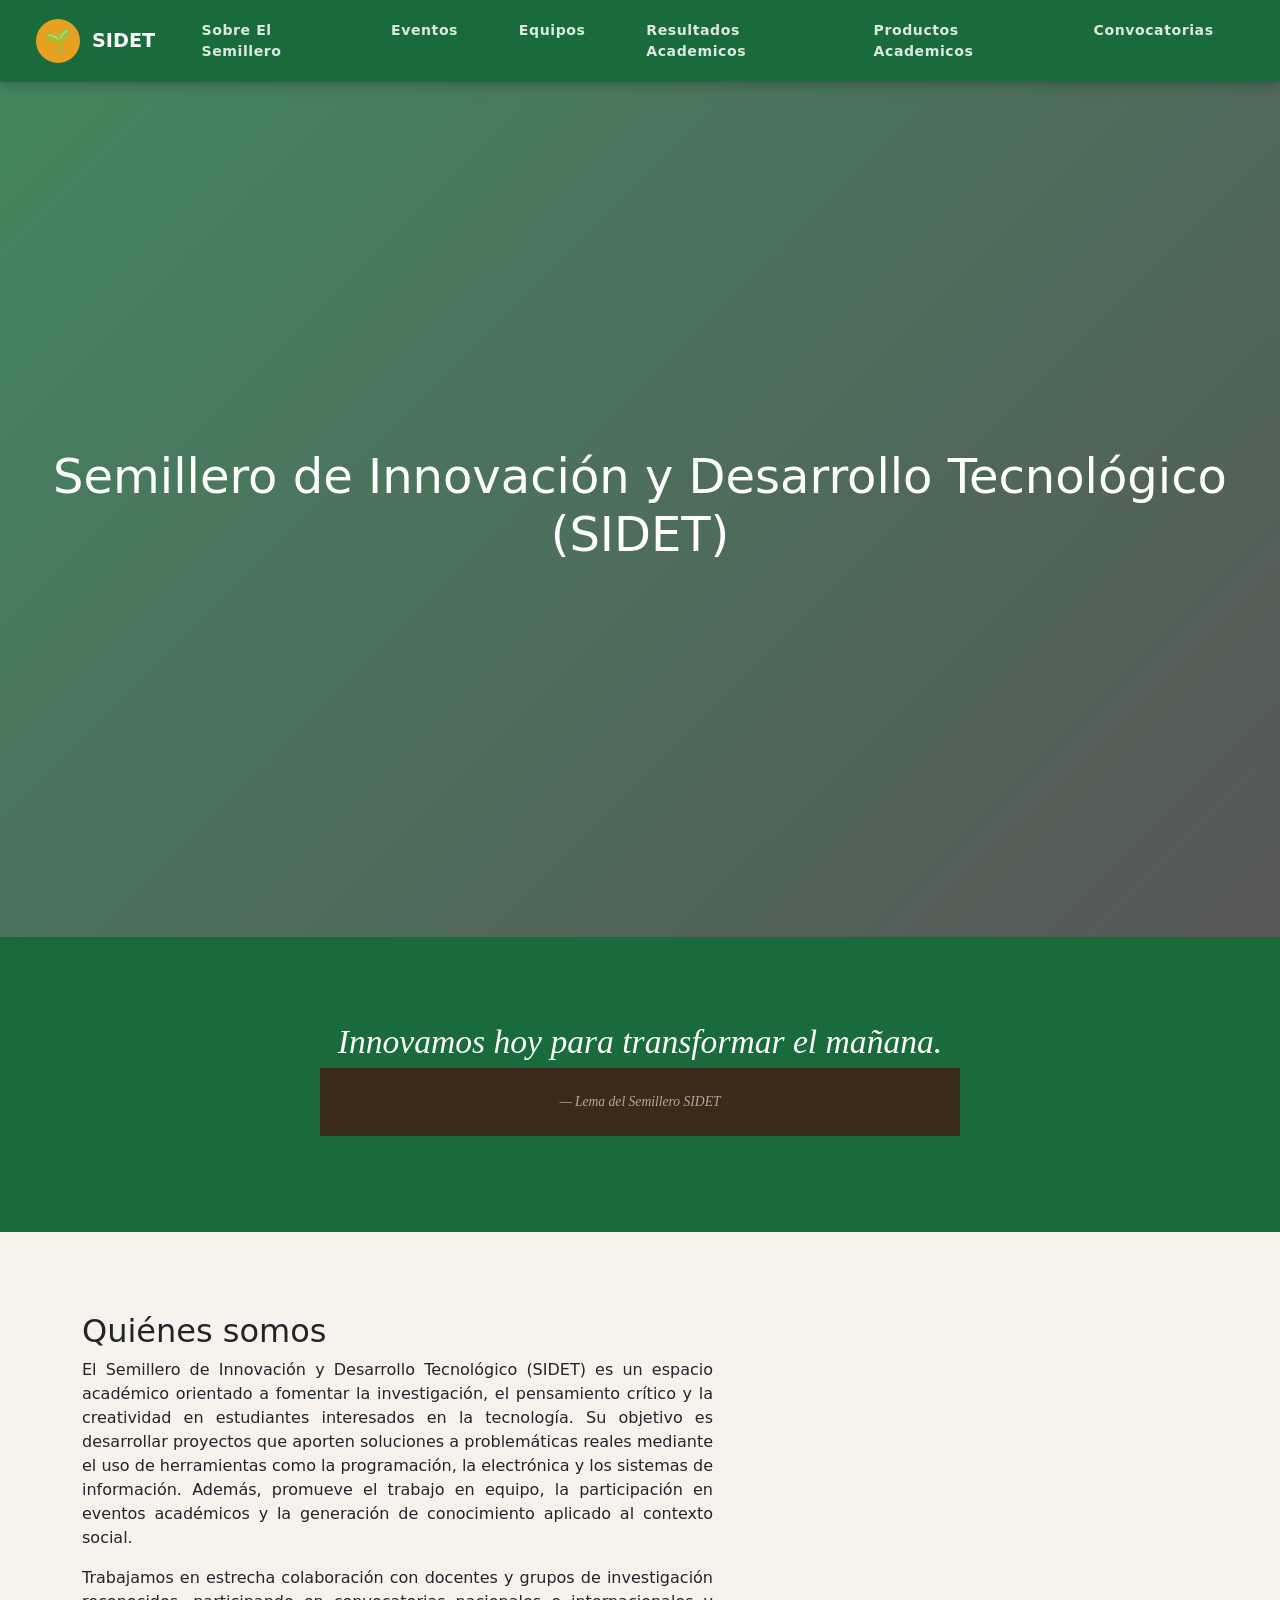
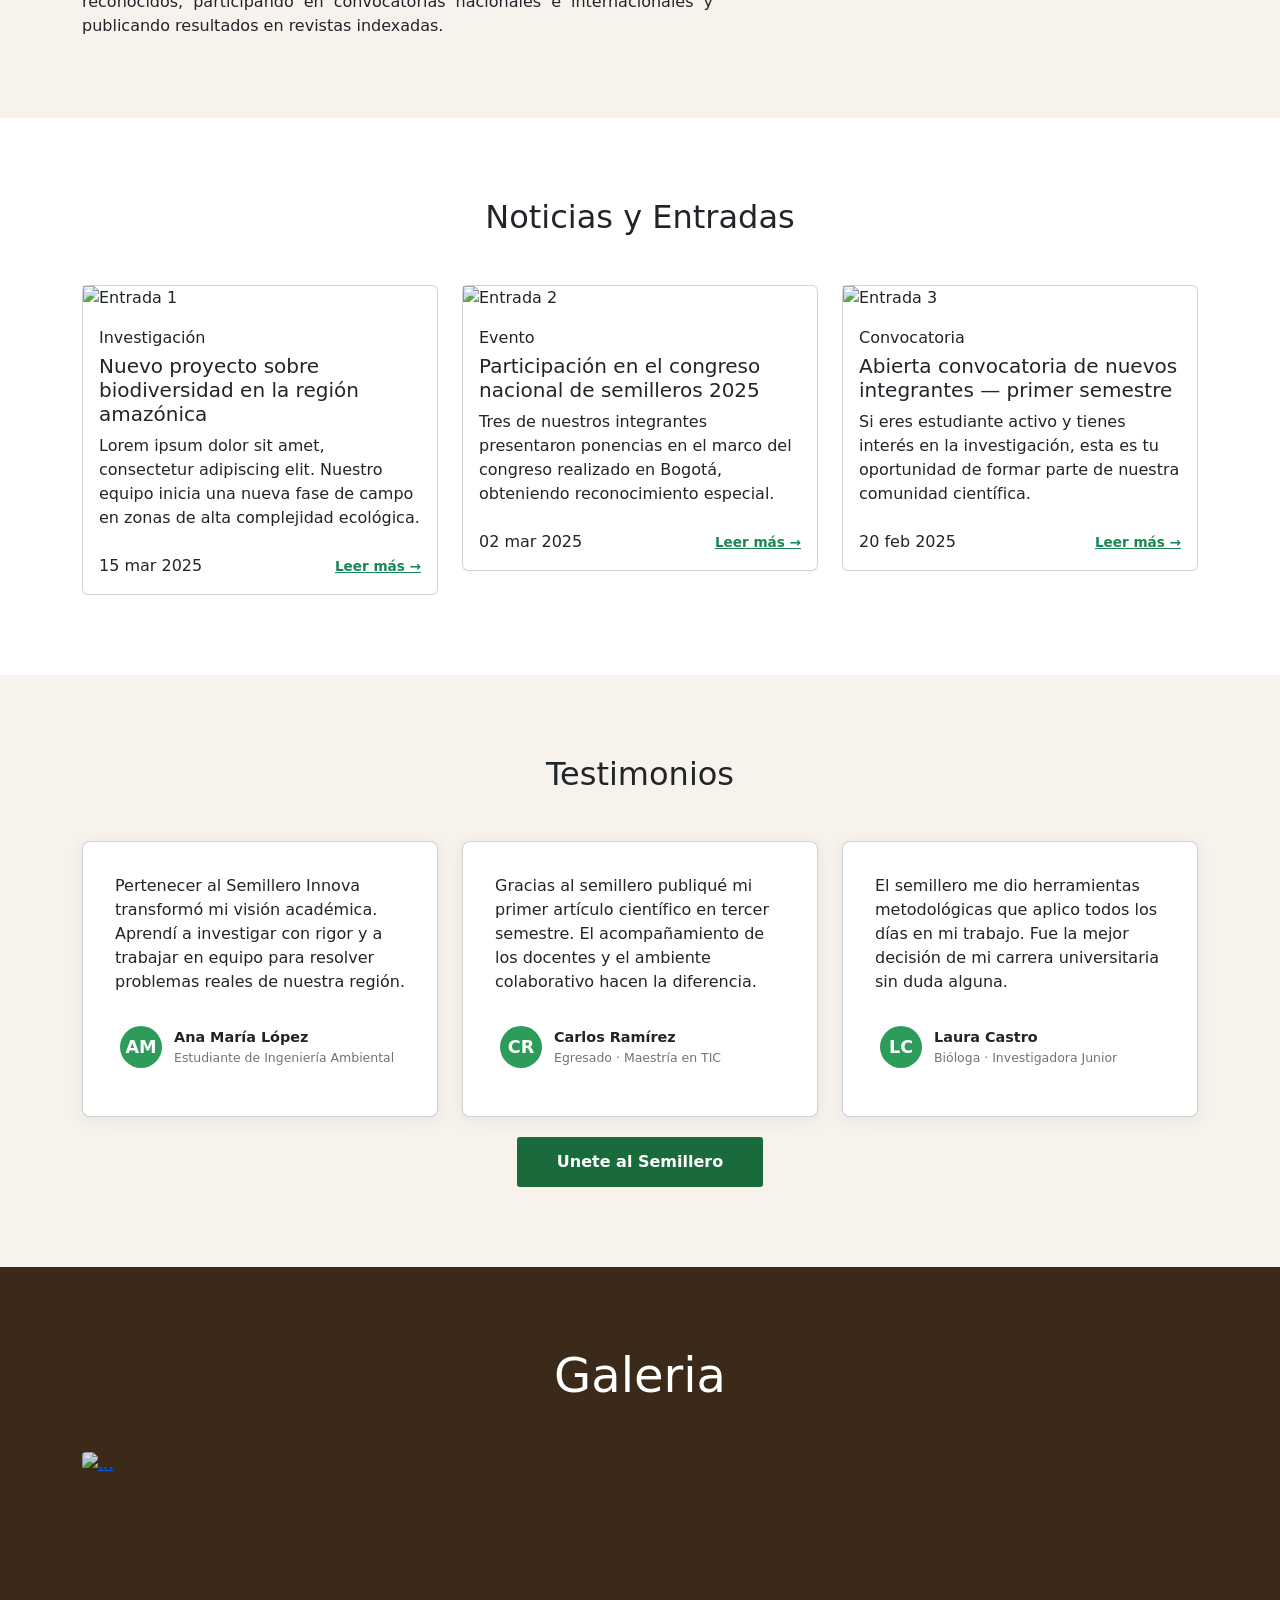
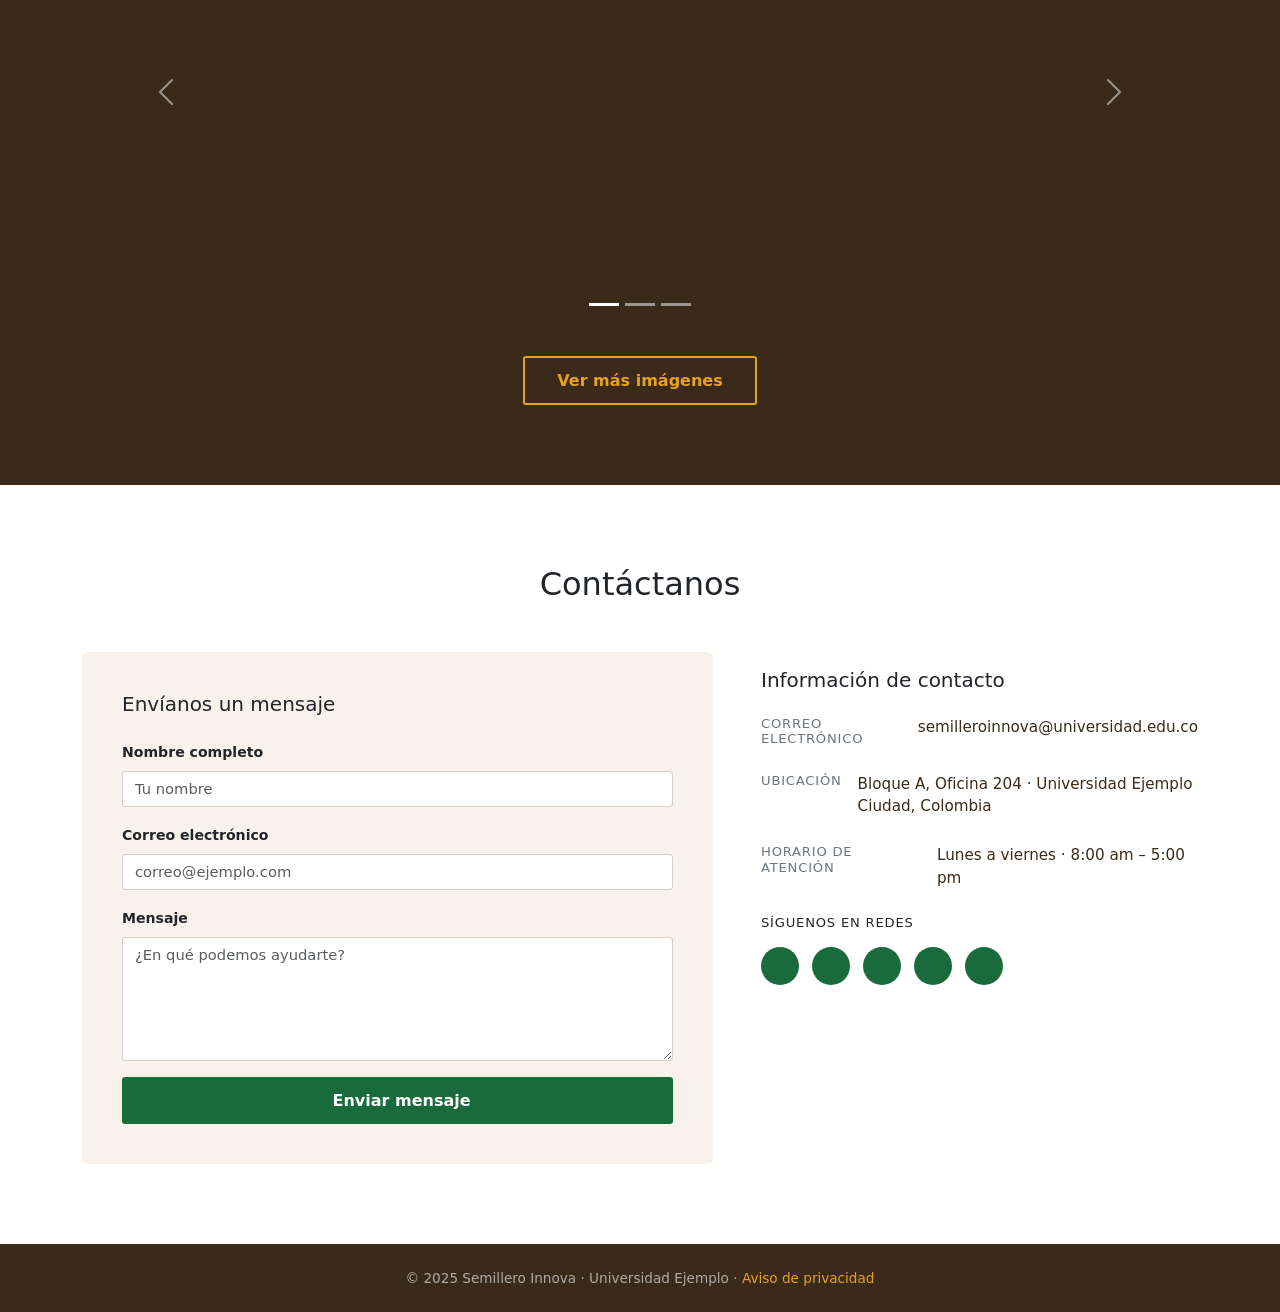
==== index.html @ 5d390bb3 "Se añade la base del proyecto" ====
<!DOCTYPE html>
<html lang="es">

<head>
    <meta charset="UTF-8">
    <meta name="viewport" content="width=device-width, initial-scale=1.0">
    <title>Semillero</title>
    <link rel="stylesheet" href="./css/bootstrap.css">
    <link rel="stylesheet" href="./css/styles.css">
    <link rel="stylesheet" href="./css/lightbox.css">
</head>

<body>
    <nav class="navbar navbar-expand-md sticky-top">
        <div class="container-fluid">

            <a class="navbar-brand" href="#">
                <div class="logo-circle">🌱</div>
                <span>SIDET</span>
            </a>

            <button class="navbar-toggler" type="button" data-bs-toggle="collapse" data-bs-target="#navbarTogglerDemo02"
                aria-controls="navbarTogglerDemo02" aria-expanded="false" aria-label="Toggle navigation">
                <span class="navbar-toggler-icon"></span>
            </button>

            <div class="collapse navbar-collapse" id="navbarTogglerDemo02">
                <ul class="navbar-nav me-auto mb-2 mb-lg-0">
                    <li class="nav-item">
                        <a class="nav-link active" aria-current="page" href="about-us.html">Sobre El Semillero</a>
                    </li>
                    <li class="nav-item">
                        <a class="nav-link" href="./about-us.html">Eventos</a>
                    </li>
                    <li class="nav-item">
                        <a class="nav-link" href="./about-us.html">Equipos</a>
                    </li>
                    <li class="nav-item">
                        <a class="nav-link" href="./about-us.html">Resultados Academicos</a>
                    </li>
                    <li class="nav-item">
                        <a class="nav-link" href="./about-us.html">Productos Academicos</a>
                    </li>
                    <li class="nav-item">
                        <a class="nav-link" href="./about-us.html">Convocatorias</a>
                    </li>

                </ul>
            </div>

        </div>
    </nav>

    <header id="header-home">
        <h1 id="nombre">Semillero de Innovación y Desarrollo Tecnológico (SIDET)</h1>
    </header>

    <section class="lema-section">
        <div class="container">
            <div class="row justify-content-center">
                <div class="col-lg-8 text-center">
                    <blockquote class="lema">
                        Innovamos hoy para transformar el mañana.
                        <footer>— Lema del Semillero SIDET</footer>
                    </blockquote>
                </div>
            </div>
        </div>
    </section>

    <section class="resumen-section">
        <div class="container">
            <div class="row align-items-center g-5">
                <div class="col-lg-7">
                    <h2 class="section-title">Quiénes somos</h2>
                    <div class="resumen-card">
                        <p>El Semillero de Innovación y Desarrollo Tecnológico (SIDET) es un espacio académico orientado
                            a fomentar la investigación, el pensamiento crítico y la creatividad en estudiantes
                            interesados en la tecnología. Su objetivo es desarrollar proyectos que aporten soluciones a
                            problemáticas reales mediante el uso de herramientas como la programación, la electrónica y
                            los sistemas de información. Además, promueve el trabajo en equipo, la participación en
                            eventos académicos y la generación de conocimiento aplicado al contexto social.</p>
                        <p class="mb-0">Trabajamos en estrecha colaboración con docentes y grupos de investigación
                            reconocidos, participando en convocatorias nacionales e internacionales y publicando
                            resultados en revistas indexadas.</p>
                    </div>
    </section>
    <section class="blog-section">
        <div class="container">
            <div class="text-center mb-5">
                <h2 class="section-title">Noticias y Entradas</h2>
            </div>
            <div class="row row-cols-1 row-cols-md-3 g-4">
                <div class="col">
                    <div class="blog-card card">
                        <img src="https://images.unsplash.com/photo-1532094349884-543559ba5c5d?w=600"
                            class="blog-card-img" alt="Entrada 1">
                        <div class="card-body d-flex flex-column">
                            <span class="blog-tag">Investigación</span>
                            <h5 class="card-title mt-1">Nuevo proyecto sobre biodiversidad en la región amazónica</h5>
                            <p class="card-text flex-grow-1">Lorem ipsum dolor sit amet, consectetur adipiscing elit.
                                Nuestro equipo inicia una nueva fase de campo en zonas de alta complejidad ecológica.
                            </p>
                            <div class="d-flex justify-content-between align-items-center mt-2">
                                <span class="blog-date">15 mar 2025</span>
                                <a href="#" class="text-success fw-semibold" style="font-size:.85rem">Leer más →</a>
                            </div>
                        </div>
                    </div>
                </div>
                <div class="col">
                    <div class="blog-card card">
                        <img src="https://images.unsplash.com/photo-1515187029135-18ee286d815b?w=600"
                            class="blog-card-img" alt="Entrada 2">
                        <div class="card-body d-flex flex-column">
                            <span class="blog-tag">Evento</span>
                            <h5 class="card-title mt-1">Participación en el congreso nacional de semilleros 2025</h5>
                            <p class="card-text flex-grow-1">Tres de nuestros integrantes presentaron ponencias en el
                                marco
                                del congreso realizado en Bogotá, obteniendo reconocimiento especial.</p>
                            <div class="d-flex justify-content-between align-items-center mt-2">
                                <span class="blog-date">02 mar 2025</span>
                                <a href="#" class="text-success fw-semibold" style="font-size:.85rem">Leer más →</a>
                            </div>
                        </div>
                    </div>
                </div>
                <div class="col">
                    <div class="blog-card card">
                        <img src="https://images.unsplash.com/photo-1503676260728-1c00da094a0b?w=600"
                            class="blog-card-img" alt="Entrada 3">
                        <div class="card-body d-flex flex-column">
                            <span class="blog-tag">Convocatoria</span>
                            <h5 class="card-title mt-1">Abierta convocatoria de nuevos integrantes — primer semestre
                            </h5>
                            <p class="card-text flex-grow-1">Si eres estudiante activo y tienes interés en la
                                investigación,
                                esta es tu oportunidad de formar parte de nuestra comunidad científica.</p>
                            <div class="d-flex justify-content-between align-items-center mt-2">
                                <span class="blog-date">20 feb 2025</span>
                                <a href="#" class="text-success fw-semibold" style="font-size:.85rem">Leer más →</a>
                            </div>
                        </div>
                    </div>
                </div>
            </div>
    </section>

    <section class="testimonios-section">
        <div class="container">
            <div class="text-center mb-5">
                <h2 class="section-title">Testimonios</h2>
            </div>

            <div class="row row-cols-1 row-cols-md-3 g-4">
                <div class="col">
                    <div class="testimonio-card card">
                        <p class="testimonio-texto">Pertenecer al Semillero Innova transformó mi visión académica.
                            Aprendí a investigar con rigor
                            y a trabajar en equipo para resolver problemas reales de nuestra región.</p>
                        <div class="testimonio-autor">
                            <div class="autor-avatar">AM</div>
                            <div>
                                <div class="autor-nombre">Ana María López</div>
                                <div class="autor-rol">Estudiante de Ingeniería Ambiental</div>
                            </div>
                        </div>
                    </div>
                </div>
                <div class="col">
                    <div class="testimonio-card card">
                        <p class="testimonio-texto">Gracias al semillero publiqué mi primer artículo científico en
                            tercer semestre. El
                            acompañamiento de los docentes y el ambiente colaborativo hacen la diferencia.</p>
                        <div class="testimonio-autor">
                            <div class="autor-avatar">CR</div>
                            <div>
                                <div class="autor-nombre">Carlos Ramírez</div>
                                <div class="autor-rol">Egresado · Maestría en TIC</div>
                            </div>
                        </div>
                    </div>
                </div>
                <div class="col">
                    <div class="testimonio-card card">
                        <p class="testimonio-texto">El semillero me dio herramientas metodológicas que aplico todos los
                            días en mi trabajo. Fue
                            la mejor decisión de mi carrera universitaria sin duda alguna.</p>
                        <div class="testimonio-autor">
                            <div class="autor-avatar">LC</div>
                            <div>
                                <div class="autor-nombre">Laura Castro</div>
                                <div class="autor-rol">Bióloga · Investigadora Junior</div>
                            </div>
                        </div>
                    </div>
                </div>
            </div>

            <div class="text-center">
                <a class="btn btn-unirse" href="#contactanos" role="button">Unete al Semillero</a>
            </div>

    </section>
    <section class="galeria-section">
        <div class="container">
            <div class="text-center mb-5">
                <h2 class="section-title">Galeria</h2>
            </div>

            <div id="carrusel" class="carousel slide" data-bs-ride="carousel">
                <div class="carousel-indicators">
                    <button type="button" data-bs-target="#carrusel" data-bs-slide-to="0" class="active"
                        aria-current="true" aria-label="Slide 1"></button>
                    <button type="button" data-bs-target="#carrusel" data-bs-slide-to="1" aria-label="Slide 2"></button>
                    <button type="button" data-bs-target="#carrusel" data-bs-slide-to="2" aria-label="Slide 3"></button>
                </div>
                <div class="carousel-inner">
                    <div class="carousel-item active">
                        <a href="https://images.unsplash.com/photo-1523240795612-9a054b0db644?w=1200"
                            data-lightbox="galery-carousel"><img
                                src="https://images.unsplash.com/photo-1523240795612-9a054b0db644?w=1200"
                                class="d-block w-100" alt="..."></a>
                    </div>
                    <div class="carousel-item">
                        <a href="https://images.unsplash.com/photo-1581091226033-d5c48150dbaa?w=1200"
                            data-lightbox="galery-carousel"><img
                                src="https://images.unsplash.com/photo-1581091226033-d5c48150dbaa?w=1200"
                                class="d-block w-100" alt="..."> </a>
                    </div>
                    <div class="carousel-item">
                        <a href="https://images.unsplash.com/photo-1544531586-fde5298cdd40?w=1200"
                            data-lightbox="galery-carousel"><img
                                src="https://images.unsplash.com/photo-1544531586-fde5298cdd40?w=1200"
                                class="d-block w-100" alt="..."></a>
                    </div>
                </div>
                <button class="carousel-control-prev" type="button" data-bs-target="#carrusel" data-bs-slide="prev">
                    <span class="carousel-control-prev-icon" aria-hidden="true"></span>
                    <span class="visually-hidden">Previous</span>
                </button>
                <button class="carousel-control-next" type="button" data-bs-target="#carrusel" data-bs-slide="next">
                    <span class="carousel-control-next-icon" aria-hidden="true"></span>
                    <span class="visually-hidden">Next</span>
                </button>
            </div>
        </div>

        <div class="text-center mt-4">
            <a href="#galeria" class="btn btn-galeria">Ver más imágenes</a>
        </div>

    </section>

    <section class="contacto-section" id="contactanos">
        <div class="container">
            <div class="text-center mb-5">
                <h2 class="section-title">Contáctanos</h2>
                <div class="section-divider"></div>
            </div>

            <div class="row g-5">

                <!-- Formulario -->
                <div class="col-lg-7">
                    <div class="contact-form-wrapper">
                        <h5 class="mb-4">Envíanos un mensaje</h5>

                        <div class="mb-3">
                            <label class="form-label">Nombre completo</label>
                            <input type="text" class="form-control" placeholder="Tu nombre">
                        </div>
                        <div class="mb-3">
                            <label class="form-label">Correo electrónico</label>
                            <input type="email" class="form-control" placeholder="correo@ejemplo.com">
                        </div>
                        <div class="mb-3">
                            <label class="form-label">Mensaje</label>
                            <textarea class="form-control" rows="5" placeholder="¿En qué podemos ayudarte?"></textarea>
                        </div>
                        <button type="button" class="btn btn-enviar">
                            <i class="bi bi-send me-2"></i>Enviar mensaje
                        </button>
                    </div>
                </div>

                <!-- Informacion de Contacto -->
                <div class="col-lg-5">
                    <div class="info-contacto">

                        <h5 class="mb-4" style="color:var(--verde)">Información de contacto</h5>

                        <div class="info-item">
                            <h6>Correo electrónico</h6>
                            <p>semilleroinnova@universidad.edu.co</p>
                        </div>

                        <div class="info-item">
                            <h6>Ubicación</h6>
                            <p>Bloque A, Oficina 204 · Universidad Ejemplo<br>Ciudad, Colombia</p>
                        </div>

                        <div class="info-item">
                            <h6>Horario de atención</h6>
                            <p>Lunes a viernes · 8:00 am – 5:00 pm</p>
                        </div>

                        <!-- <hr class="my-3"> -->

                        <h6 class="mb-3"
                            style="font-size:.82rem; text-transform:uppercase; letter-spacing:.06em; color:var(--gris)">
                            Síguenos en redes</h6>
                        <div class="social-links">
                            <a href="#" title="Facebook"><i class="bi bi-facebook"></i></a>
                            <a href="#" title="Instagram"><i class="bi bi-instagram"></i></a>
                            <a href="#" title="Twitter/X"><i class="bi bi-twitter-x"></i></a>
                            <a href="#" title="YouTube"><i class="bi bi-youtube"></i></a>
                            <a href="#" title="LinkedIn"><i class="bi bi-linkedin"></i></a>
                        </div>

                    </div>
                </div>
    </section>

    <footer class="text-center">
        <div class="container">
            <p class="mb-0">© 2025 Semillero Innova · Universidad Ejemplo ·
                <a href="">Aviso de privacidad</a>
            </p>
        </div>
    </footer>

    <script src="./js/bootstrap.bundle.js"></script>
    <script src="./js/lightbox-plus-jquery.js"></script>
</body>

</html>
---- css/styles.css ----
* {
    padding: 0;
    margin: 0;
    box-sizing: border-box;
}

/* Navbar */
.navbar {
    background-color: #1a6b3c;
    padding: 0.75rem 1.5rem;
    box-shadow: 0 2px 12px rgba(0, 0, 0, 0.25);
}

.navbar-brand {
    display: flex;
    align-items: center;
    gap: 0.75rem;
    color: #fff !important;
    font-size: 1.2rem;
    font-weight: 700;
}

.logo-circle {
    width: 44px;
    height: 44px;
    border-radius: 50%;
    background: #e8a020;
    display: flex;
    align-items: center;
    justify-content: center;
    font-size: 1.4rem;
    flex-shrink: 0;
}

.navbar-nav .nav-link {
    color: rgba(255, 255, 255, 0.85) !important;
    font-size: 0.88rem;
    font-weight: 600;
    letter-spacing: 0.04em;
    padding: 0.5rem 1.9rem !important;
}

/* Header */
#header-home {
    background: linear-gradient(135deg, rgba(26, 107, 60, 0.82) 0%, rgba(30, 30, 30, 0.75) 100%),
        url(https://cdn-3.expansion.mx/dims4/default/8ab237e/2147483647/strip/true/crop/1920x1080+0+0/resize/1200x675!/format/webp/quality/80/?url=https%3A%2F%2Fcdn-3.expansion.mx%2Ff8%2Fae%2F9766e75846328ebf2e52f6005796%2Fconalep-semillero-startups-tech.jpeg);
    background-size: cover;
    background-position: center;
    height: 95vh;
    display: flex;
    justify-content: center;
    align-items: center;
    text-align: center;
}

#nombre {
    color: white;
    font-size: 3rem;
    padding: 10px 20px;
}

/* Secciones */
section {
    padding: 5rem 0;
}

/* Lema */
.lema-section {
    background-color: #1a6b3c;
    color: #fff;
    padding: 5rem 0;
}

blockquote.lema {
    font-family: 'Playfair Display', serif;
    font-size: clamp(1.4rem, 3vw, 2.1rem);
    font-style: italic;
    line-height: 1.5;
    border: none;
    position: relative;
    padding: 0 3rem;
}

/* Resume */
.resumen-section {
    background: #f7f3ec;
    text-align: justify;
}

/* Testimonios */
.testimonios-section {
    background-color: #f7f3ec;
}

.testimonio-card {
    border-radius: 8px;
    padding: 2rem;
    box-shadow: 0 3px 16px rgba(0, 0, 0, 0.07);
    position: relative;
    height: 100%;
}


.testimonio-autor {
    display: flex;
    align-items: center;
    gap: 0.75rem;
    margin: 1rem 5px;
}

.autor-avatar {
    width: 42px;
    height: 42px;
    border-radius: 50%;
    background-color: #2d9b5a;
    display: flex;
    align-items: center;
    justify-content: center;
    color: #fff;
    font-size: 1.1rem;
    font-weight: 700;
    flex-shrink: 0;
}

.autor-nombre {
    font-weight: 600;
    font-size: 0.9rem;
}

.autor-rol {
    font-size: 0.78rem;
    color: #6c757d;
}

.btn-unirse {
    background-color: #1a6b3c;
    color: #fff;
    border: none;
    padding: 0.8rem 2.5rem;
    margin-top: 20px;
    font-size: 1rem;
    font-weight: 600;
    border-radius: 3px;
    transition: background-color 0.2s;

    &:hover {
        background-color: #2d9b5a;
        color: #fff;
    }
}

/* Galeria */

.galeria-section {
    background-color: #3b2a1a;

    .section-title {
        color: #fff;
        font-size: xxx-large;
    }
}

.carousel-item img {
    height: 480px;
    object-fit: cover;
    border-radius: 4px;
    filter: brightness(0.88);
}

.btn-galeria {
    border: 2px solid #e8a020;
    color: #e8a020;
    font-weight: 600;
    padding: 0.65rem 2rem;
    border-radius: 3px;
    transition: background-color 0.2s, color 0.2s;

    &:hover {
        background-color: #e8a020;
        color: #3b2a1a;
    }
}

/* Contacto */
.contact-form-wrapper {
    background-color: #f7f3ec;
    border-radius: 6px;
    padding: 2.5rem;

    .form-label {
        font-weight: 600;
        font-size: 0.88rem;
    }

    .form-control {
        border-radius: 3px;
        border: 1.5px solid #d4cec5;
        font-size: 0.92rem;
    }
}

.btn-enviar {
    background-color: #1a6b3c;
    color: #fff;
    border: none;
    padding: 0.7rem 2rem;
    font-weight: 600;
    border-radius: 3px;
    width: 100%;
    transition: background-color 0.2s;

    &:hover {
        background-color: #2d9b5a;
        color: #fff;
    }
}

.info-contacto {
    padding: 1rem 0;
}

.info-item {
    display: flex;
    gap: 1rem;
    margin-bottom: 1.6rem;
    align-items: flex-start;
}

.info-item h6 {
    font-size: 0.82rem;
    color: #6c757d;
    margin: 0;
    text-transform: uppercase;
    letter-spacing: 0.06em;
}

.info-item p {
    margin: 0;
    font-size: 0.95rem;
    color: #3b2a1a;
}

.social-links a {
    display: inline-flex;
    align-items: center;
    justify-content: center;
    width: 38px;
    height: 38px;
    border-radius: 50%;
    background-color: #1a6b3c;
    color: #fff;
    font-size: 1.1rem;
    margin-right: 0.5rem;
    transition: background-color 0.2s;

    &:hover {
        background-color: #e8a020;
        color: #3b2a1a;
    }
}

/* Footer */
footer {
    background: #3b2a1a;
    color: rgba(255, 255, 255, 0.6);
    font-size: 0.85rem;
    padding: 1.5rem 0;

    a {
        color: #e8a020;
        text-decoration: none;
    }
}
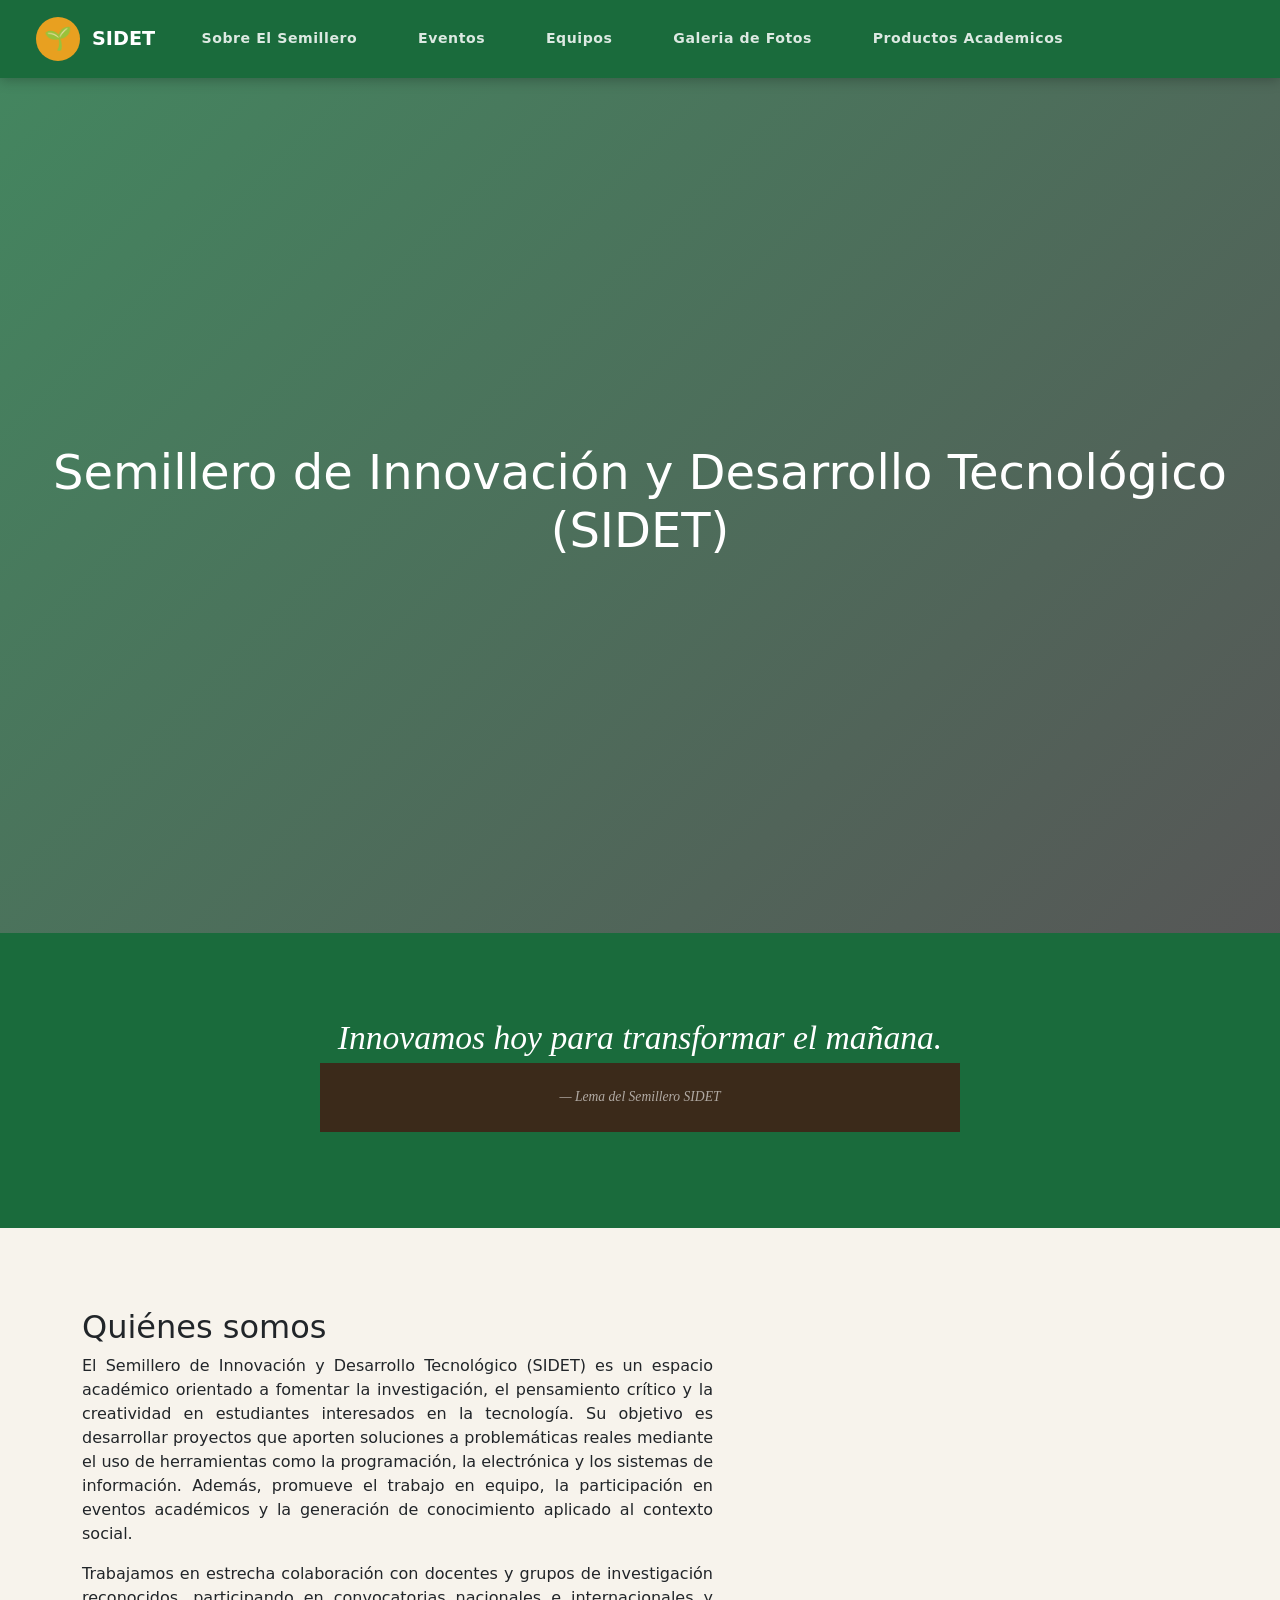
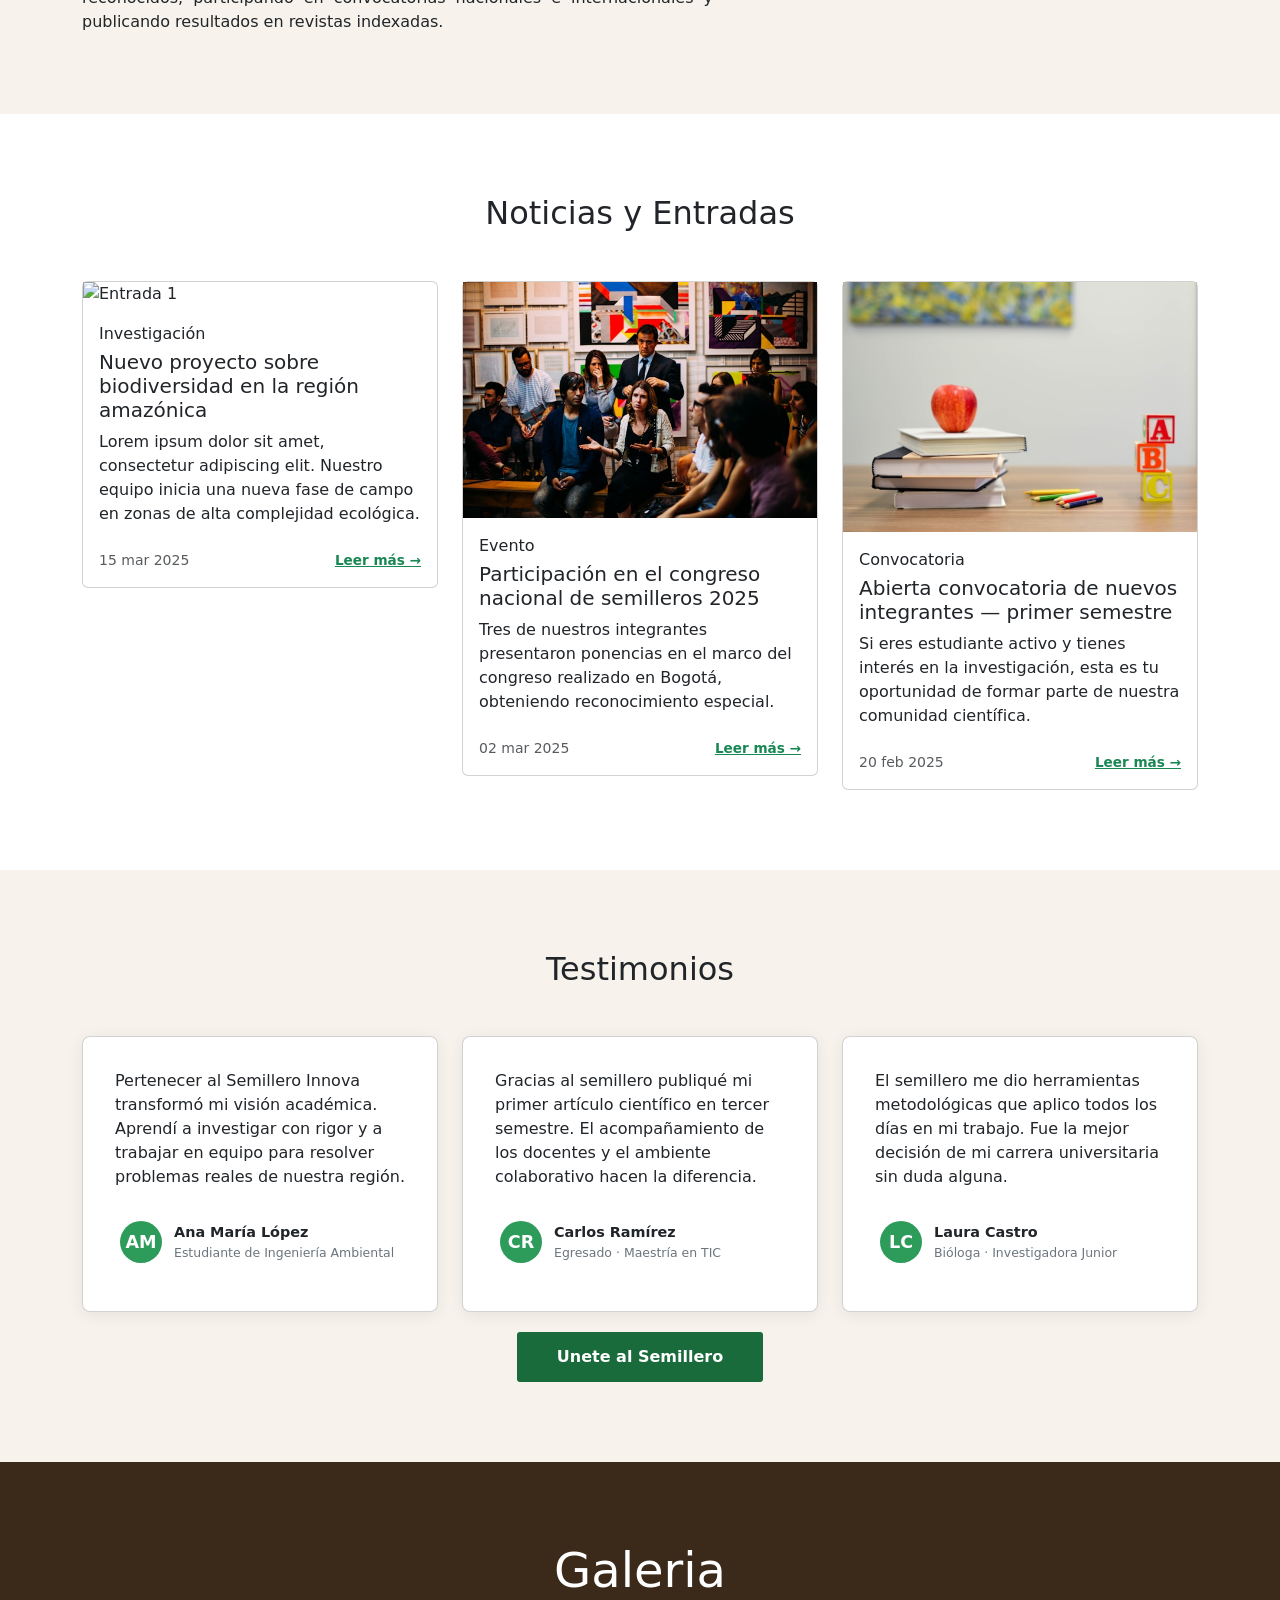
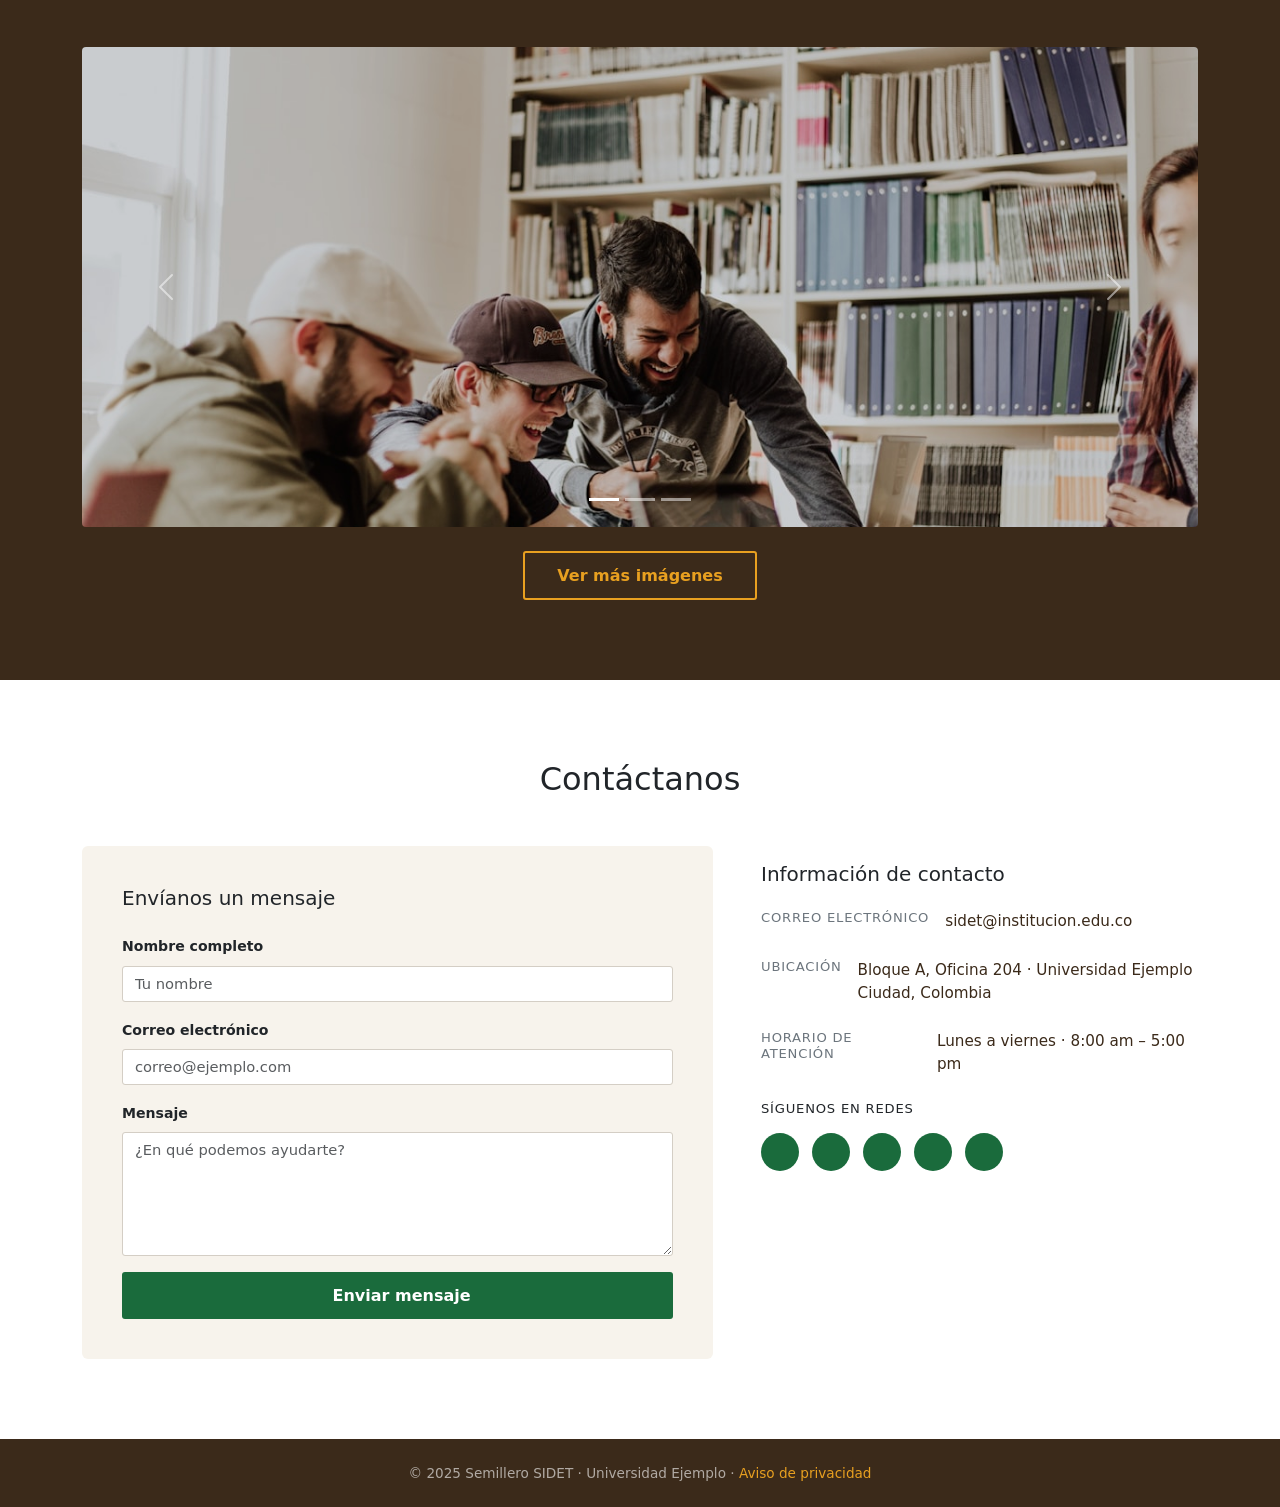
==== commit be823335: "add sections sobreSemillero, Eventos, Equipos, GaleriaFotos, productosAcademicos" ====
--- a/index.html
+++ b/index.html
@@ -14,7 +14,7 @@
     <nav class="navbar navbar-expand-md sticky-top">
         <div class="container-fluid">
 
-            <a class="navbar-brand" href="#">
+            <a class="navbar-brand" href="index.html">
                 <div class="logo-circle">🌱</div>
                 <span>SIDET</span>
             </a>
@@ -24,27 +24,23 @@
                 <span class="navbar-toggler-icon"></span>
             </button>
 
-            <div class="collapse navbar-collapse" id="navbarTogglerDemo02">
+            <div class="collapse navbar-collapse" id="navMenu">
                 <ul class="navbar-nav me-auto mb-2 mb-lg-0">
                     <li class="nav-item">
-                        <a class="nav-link active" aria-current="page" href="about-us.html">Sobre El Semillero</a>
-                    </li>
-                    <li class="nav-item">
-                        <a class="nav-link" href="./about-us.html">Eventos</a>
-                    </li>
-                    <li class="nav-item">
-                        <a class="nav-link" href="./about-us.html">Equipos</a>
-                    </li>
-                    <li class="nav-item">
-                        <a class="nav-link" href="./about-us.html">Resultados Academicos</a>
-                    </li>
-                    <li class="nav-item">
-                        <a class="nav-link" href="./about-us.html">Productos Academicos</a>
-                    </li>
-                    <li class="nav-item">
-                        <a class="nav-link" href="./about-us.html">Convocatorias</a>
-                    </li>
-
+                        <a class="nav-link active" aria-current="page" href="sobreSemillero.html">Sobre El Semillero</a>
+                    </li>
+                    <li class="nav-item">
+                        <a class="nav-link" href="eventos.html">Eventos</a>
+                    </li>
+                    <li class="nav-item">
+                        <a class="nav-link" href="equipos.html">Equipos</a>
+                    </li>
+                    <li class="nav-item">
+                        <a class="nav-link" href="galeria.html">Galeria de Fotos</a>
+                    </li>
+                    <li class="nav-item">
+                        <a class="nav-link" href="productosAcademicos.html">Productos Academicos</a>
+                    </li>
                 </ul>
             </div>
 
@@ -93,8 +89,7 @@
             <div class="row row-cols-1 row-cols-md-3 g-4">
                 <div class="col">
                     <div class="blog-card card">
-                        <img src="https://images.unsplash.com/photo-1532094349884-543559ba5c5d?w=600"
-                            class="blog-card-img" alt="Entrada 1">
+                        <img src="./img/blogHome/proyectoBiodiversidad.jpg" class="blog-card-img" alt="Entrada 1">
                         <div class="card-body d-flex flex-column">
                             <span class="blog-tag">Investigación</span>
                             <h5 class="card-title mt-1">Nuevo proyecto sobre biodiversidad en la región amazónica</h5>
@@ -102,7 +97,7 @@
                                 Nuestro equipo inicia una nueva fase de campo en zonas de alta complejidad ecológica.
                             </p>
                             <div class="d-flex justify-content-between align-items-center mt-2">
-                                <span class="blog-date">15 mar 2025</span>
+                                <span class="blog-date text-body-secondary small">15 mar 2025</span>
                                 <a href="#" class="text-success fw-semibold" style="font-size:.85rem">Leer más →</a>
                             </div>
                         </div>
@@ -110,8 +105,7 @@
                 </div>
                 <div class="col">
                     <div class="blog-card card">
-                        <img src="https://images.unsplash.com/photo-1515187029135-18ee286d815b?w=600"
-                            class="blog-card-img" alt="Entrada 2">
+                        <img src="./img/blogHome/congresoNacional.jpg" class="blog-card-img" alt="Entrada 2">
                         <div class="card-body d-flex flex-column">
                             <span class="blog-tag">Evento</span>
                             <h5 class="card-title mt-1">Participación en el congreso nacional de semilleros 2025</h5>
@@ -119,7 +113,7 @@
                                 marco
                                 del congreso realizado en Bogotá, obteniendo reconocimiento especial.</p>
                             <div class="d-flex justify-content-between align-items-center mt-2">
-                                <span class="blog-date">02 mar 2025</span>
+                                <span class="blog-date text-body-secondary small">02 mar 2025</span>
                                 <a href="#" class="text-success fw-semibold" style="font-size:.85rem">Leer más →</a>
                             </div>
                         </div>
@@ -127,8 +121,8 @@
                 </div>
                 <div class="col">
                     <div class="blog-card card">
-                        <img src="https://images.unsplash.com/photo-1503676260728-1c00da094a0b?w=600"
-                            class="blog-card-img" alt="Entrada 3">
+                        <img src="./img/blogHome/convocatoriaNuevosIntegrantes.jpg" class="blog-card-img"
+                            alt="Entrada 3">
                         <div class="card-body d-flex flex-column">
                             <span class="blog-tag">Convocatoria</span>
                             <h5 class="card-title mt-1">Abierta convocatoria de nuevos integrantes — primer semestre
@@ -137,7 +131,7 @@
                                 investigación,
                                 esta es tu oportunidad de formar parte de nuestra comunidad científica.</p>
                             <div class="d-flex justify-content-between align-items-center mt-2">
-                                <span class="blog-date">20 feb 2025</span>
+                                <span class="blog-date text-body-secondary small">20 feb 2025</span>
                                 <a href="#" class="text-success fw-semibold" style="font-size:.85rem">Leer más →</a>
                             </div>
                         </div>
@@ -217,22 +211,19 @@
                 </div>
                 <div class="carousel-inner">
                     <div class="carousel-item active">
-                        <a href="https://images.unsplash.com/photo-1523240795612-9a054b0db644?w=1200"
-                            data-lightbox="galery-carousel"><img
-                                src="https://images.unsplash.com/photo-1523240795612-9a054b0db644?w=1200"
-                                class="d-block w-100" alt="..."></a>
+                        <a href="./img/galeriaHome/congresoNacional.jpg" data-lightbox="galery-carousel"
+                            data-title="Congreso Nacional de Semilleros · Bogotá 2024"><img
+                                src="./img/galeriaHome/congresoNacional.jpg" class="d-block w-100" alt="..."></a>
                     </div>
                     <div class="carousel-item">
-                        <a href="https://images.unsplash.com/photo-1581091226033-d5c48150dbaa?w=1200"
-                            data-lightbox="galery-carousel"><img
-                                src="https://images.unsplash.com/photo-1581091226033-d5c48150dbaa?w=1200"
-                                class="d-block w-100" alt="..."> </a>
+                        <a href="./img/galeriaHome/trabajoCampo.jpg" data-lightbox="galery-carousel"
+                            data-title="Trabajo de campo · Amazonia colombiana"><img
+                                src="./img/galeriaHome/trabajoCampo.jpg" class="d-block w-100" alt="..."> </a>
                     </div>
                     <div class="carousel-item">
-                        <a href="https://images.unsplash.com/photo-1544531586-fde5298cdd40?w=1200"
-                            data-lightbox="galery-carousel"><img
-                                src="https://images.unsplash.com/photo-1544531586-fde5298cdd40?w=1200"
-                                class="d-block w-100" alt="..."></a>
+                        <a href="./img/galeriaHome/tallerInterno.jpg" data-lightbox="galery-carousel"
+                            data-title="Taller interno de metodología de investigación"><img
+                                src="./img/galeriaHome/tallerInterno.jpg" class="d-block w-100" alt="..."></a>
                     </div>
                 </div>
                 <button class="carousel-control-prev" type="button" data-bs-target="#carrusel" data-bs-slide="prev">
@@ -292,7 +283,7 @@
 
                         <div class="info-item">
                             <h6>Correo electrónico</h6>
-                            <p>semilleroinnova@universidad.edu.co</p>
+                            <p>sidet@institucion.edu.co</p>
                         </div>
 
                         <div class="info-item">
@@ -324,7 +315,7 @@
 
     <footer class="text-center">
         <div class="container">
-            <p class="mb-0">© 2025 Semillero Innova · Universidad Ejemplo ·
+            <p class="mb-0">© 2025 Semillero SIDET · Universidad Ejemplo ·
                 <a href="">Aviso de privacidad</a>
             </p>
         </div>
--- a/css/styles.css
+++ b/css/styles.css
@@ -15,7 +15,7 @@
     display: flex;
     align-items: center;
     gap: 0.75rem;
-    color: #fff !important;
+    color: #fff;
     font-size: 1.2rem;
     font-weight: 700;
 }
@@ -40,10 +40,11 @@
     padding: 0.5rem 1.9rem !important;
 }
 
+
 /* Header */
 #header-home {
     background: linear-gradient(135deg, rgba(26, 107, 60, 0.82) 0%, rgba(30, 30, 30, 0.75) 100%),
-        url(https://cdn-3.expansion.mx/dims4/default/8ab237e/2147483647/strip/true/crop/1920x1080+0+0/resize/1200x675!/format/webp/quality/80/?url=https%3A%2F%2Fcdn-3.expansion.mx%2Ff8%2Fae%2F9766e75846328ebf2e52f6005796%2Fconalep-semillero-startups-tech.jpeg);
+        url(https://cdn-3.expansion.mx/dims4/default/8ab237e/2147483647/strip/true/crop/1920x1080+0+0/resize/1200x675!/format/webp/quality/80/?url=https://cdn-3.expansion.mx/f8/ae/9766e75846328ebf2e52f6005796/conalep-semillero-startups-tech.jpeg);
     background-size: cover;
     background-position: center;
     height: 95vh;
@@ -270,4 +271,312 @@
         color: #e8a020;
         text-decoration: none;
     }
+}
+
+.card {
+    transition: all 0.3s ease-in-out;
+}
+
+.card:hover {
+    transform: translateY(-10px);
+    box-shadow: 0 10px 20px #1a6b3c !important;
+    border: 1px solid #2d9b5a !important;
+}
+
+/* Seccion Sobre el semillero */
+#header-sobreSemillero {
+    padding: 2rem;
+    text-align: center;
+
+    h2 {
+        font-weight: 800;
+        font-size: 2.5rem;
+        margin-bottom: 1rem;
+        letter-spacing: -0.5px;
+    }
+
+    p {
+        font-size: 1.2rem;
+        color: #1F2937;
+        max-width: 600px;
+        margin: 0 auto;
+        line-height: 1.5;
+    }
+}
+
+
+#main-sobreSemillero {
+    max-width: 1200px;
+    margin: 0 auto;
+    padding: 0 1.5rem 4rem 1.5rem;
+
+    img {
+        display: block;
+        margin: 0 auto 3rem auto;
+        border-radius: 16px;
+        box-shadow: 0 8px 20px rgba(0, 0, 0, 0.1);
+        border: 4px solid #fff;
+    }
+}
+
+
+
+.article-sobreSemillero {
+    background-color: #ffffff;
+    padding: 2.5rem;
+    border-radius: 12px;
+    box-shadow: 0 4px 15px rgba(0, 0, 0, 0.03);
+    margin-bottom: 2rem;
+    border: 1px solid #f0f0f0;
+    transition: box-shadow 0.3s ease;
+
+    &:hover {
+        box-shadow: 0 8px 25px rgba(0, 0, 0, 0.06);
+    }
+
+    h2 {
+        font-size: 1.6rem;
+        font-weight: 700;
+        margin-bottom: 1.2rem;
+        position: relative;
+        padding-bottom: 0.5rem;
+    }
+
+    p {
+        line-height: 1.7;
+        color: #4B5563;
+        font-size: 1.05rem;
+        margin-bottom: 0;
+    }
+
+    hr {
+        border-color: #d1d5db;
+        margin: 2rem 0;
+        opacity: 0.6;
+    }
+
+    ul {
+        list-style: none;
+        padding-left: 0;
+        margin-top: 1.5rem;
+        margin-bottom: 0;
+
+        li {
+            position: relative;
+            padding-left: 2.2rem;
+            margin-bottom: 1rem;
+            line-height: 1.6;
+            color: #4B5563;
+            font-size: 1.05rem;
+        }
+
+        li:last-child {
+            margin-bottom: 0;
+        }
+
+        li strong {
+            color: #1F2937;
+            font-weight: 600;
+        }
+    }
+}
+
+/* Seccion de Eventos */
+
+#eventos {
+    max-width: 1200px;
+    margin: 0 auto;
+    padding: 3rem 1.5rem 5rem 1.5rem;
+}
+
+#eventos h2 {
+    font-size: 2.2rem;
+    font-weight: 800;
+    margin-bottom: 3rem;
+    text-align: center;
+    position: relative;
+    padding-bottom: 1rem;
+}
+
+#eventos .col {
+    display: flex;
+}
+
+#eventos .card img {
+    height: 100%;
+    width: 100%;
+    object-fit: cover;
+    min-height: 200px;
+    border-right: 2px solid #E8F5E9;
+}
+
+#eventos .card-body {
+    padding: 1.5rem;
+    display: flex;
+    flex-direction: column;
+    justify-content: center;
+    height: 100%;
+}
+
+#eventos .card-title {
+    color: #1F2937;
+    font-weight: 700;
+    font-size: 1.15rem;
+    margin-bottom: 0.75rem;
+    line-height: 1.3;
+}
+
+#eventos .card:hover .card-title {
+    color: #2E7D32;
+    transition: color 0.2s ease;
+}
+
+#eventos .card-text {
+    color: #4B5563;
+    font-size: 0.95rem;
+    line-height: 1.5;
+    margin-bottom: 0;
+}
+
+/* Seccion de Equipos */
+.equipos {
+    padding-top: 20px;
+    padding-bottom: 4rem;
+    border-bottom: 1px solid #eaeaea;
+}
+
+.equipos:nth-child(even) {
+    background-color: #F9FAFB;
+    border-top: 1px solid #eaeaea;
+}
+
+.img-equipos {
+    width: 130px;
+    height: 130px;
+    object-fit: cover;
+    padding: 4px;
+    background-color: #fff;
+}
+
+.seccion-proyectos {
+    max-width: 900px;
+    margin: 0 auto;
+    padding: 2.5rem;
+    background-color: #ffffff;
+    border-radius: 16px;
+    box-shadow: 0 4px 25px rgba(0, 0, 0, 0.06);
+    margin-top: -1rem;
+    position: relative;
+    z-index: 2;
+}
+
+.section-heading {
+    font-size: 1.15rem;
+    text-transform: uppercase;
+    letter-spacing: 1px;
+    font-weight: 700;
+    margin-bottom: 1.2rem;
+    display: inline-block;
+    padding-bottom: 4px;
+}
+
+.resultado-item {
+    display: flex;
+    align-items: flex-start;
+    padding: 1.2rem;
+    margin-bottom: 1rem;
+    background-color: #fff;
+    border: 1px solid #f0f0f0;
+    border-radius: 10px;
+    transition: background-color 0.2s ease;
+}
+
+.resultado-item:hover {
+    background-color: #E8F5E9;
+    border-color: #c8e6c9;
+}
+
+
+.resultado-titulo {
+    font-weight: 600;
+    font-size: 1.05rem;
+    margin-bottom: 0.25rem;
+    color: #1F2937;
+}
+
+.resultado-desc {
+    margin-bottom: 0;
+    font-size: 0.95rem;
+    color: #6B7280;
+    line-height: 1.5;
+}
+
+.proyecto-card {
+    background: #f8f9fa;
+    border-radius: 0 8px 8px 0;
+    padding: 1.25rem 1.5rem;
+    margin-bottom: 1rem;
+}
+
+/* Seccion Galeria */
+#header-galeria {
+    padding: 1.5rem;
+    text-align: center;
+    margin-bottom: 3rem;
+
+    h2 {
+        color: #2E7D32;
+        font-weight: 800;
+        font-size: 2.5rem;
+        margin-bottom: 0;
+        letter-spacing: -0.5px;
+    }
+}
+
+
+#main-galeria {
+    display: grid;
+    grid-template-columns: 1fr;
+    gap: 1.5rem;
+    padding: 0 1.5rem 5rem 1.5rem;
+    max-width: 1200px;
+    margin: 0 auto;
+    
+    a {
+        display: block;
+        border-radius: 12px;
+        overflow: hidden;
+        box-shadow: 0 4px 15px rgba(0, 0, 0, 0.08);
+        background-color: #E8F5E9;
+        transition: transform 0.3s ease, box-shadow 0.3s ease;
+        cursor: zoom-in;
+
+        img {
+            width: 100%;
+            height: 250px;
+            object-fit: cover;
+            transition: transform 0.5s ease;
+        }
+    }
+
+    a:hover {
+        transform: translateY(-8px);
+        box-shadow: 0 15px 30px rgba(0, 0, 0, 0.15);
+    }
+}
+
+main a:hover img {
+    transform: scale(1.08);
+}
+
+/* Seccion Productos Academicos */
+
+#section-productosAcademicos{
+    padding: 20px 12px;
+}
+
+@media (min-width: 576px) {
+    #main-galeria {
+        grid-template-columns: repeat(auto-fit, minmax(280px, 1fr));
+    }
 }
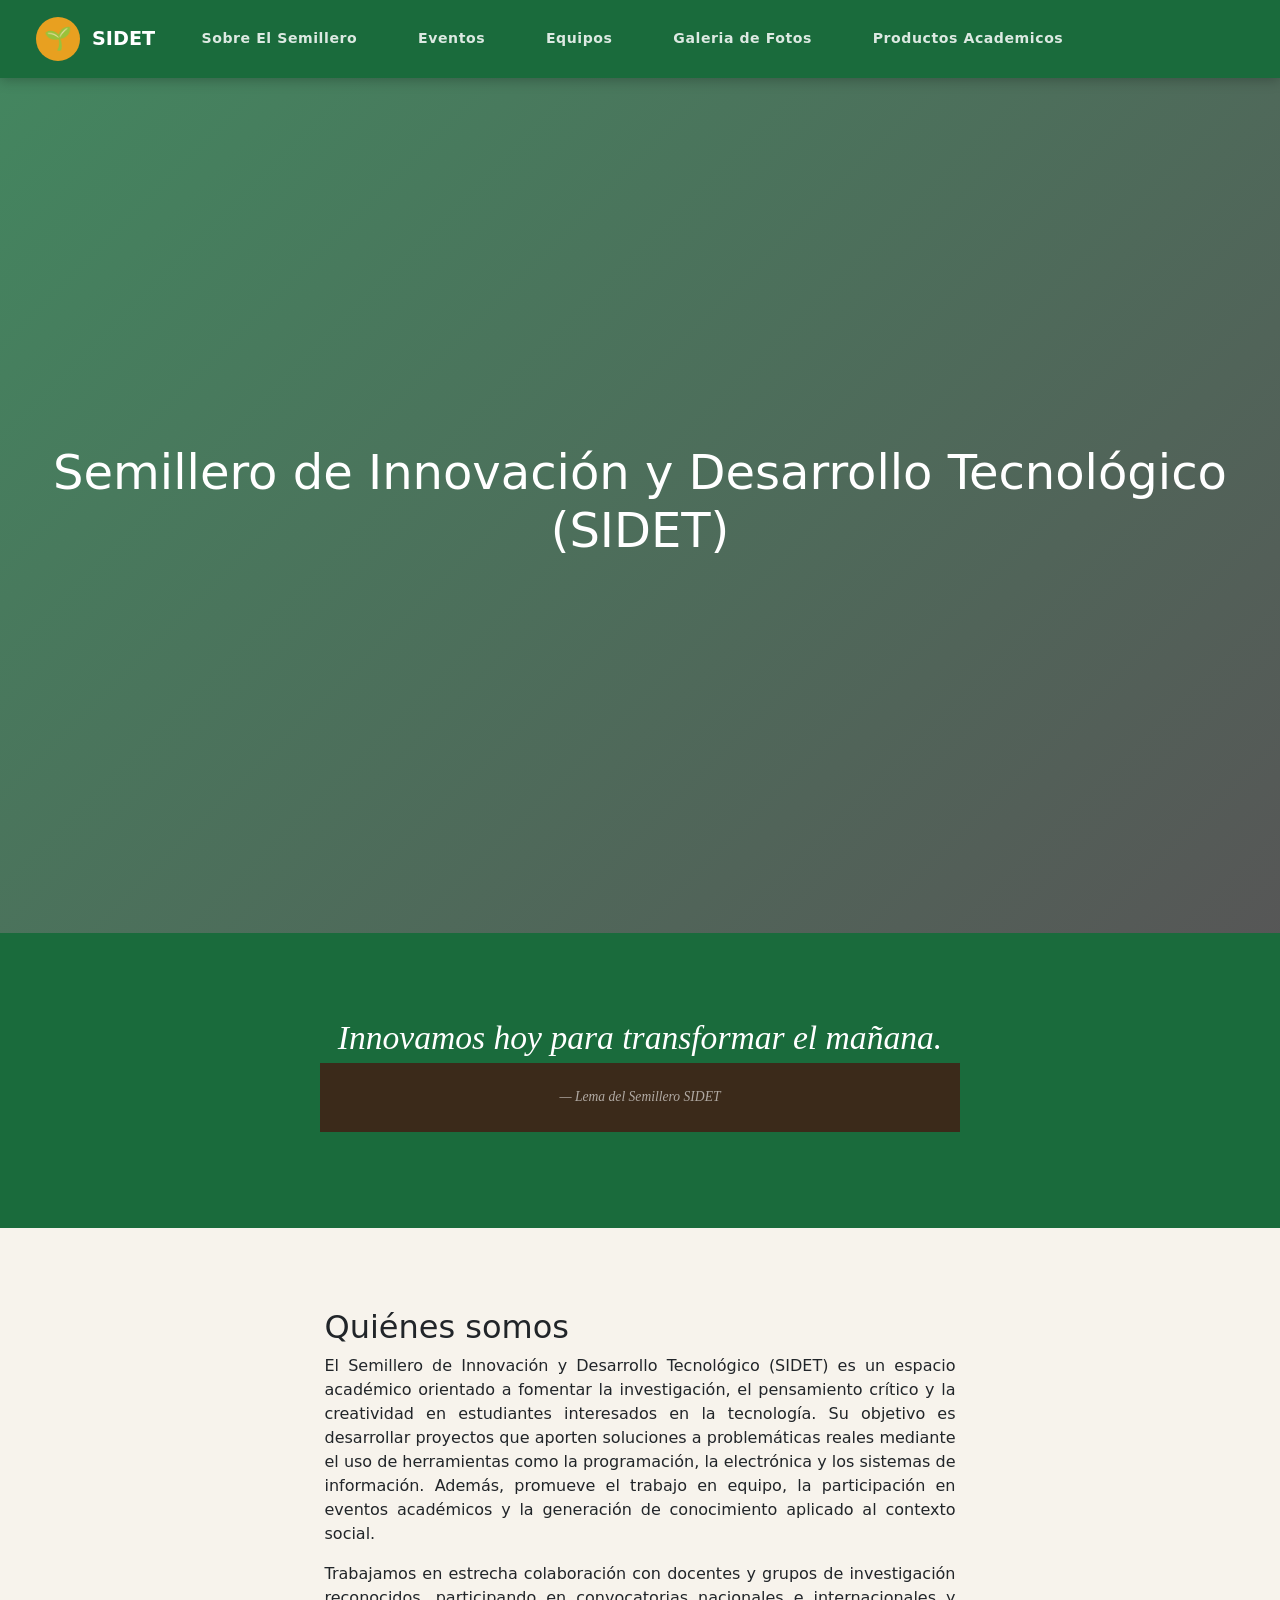
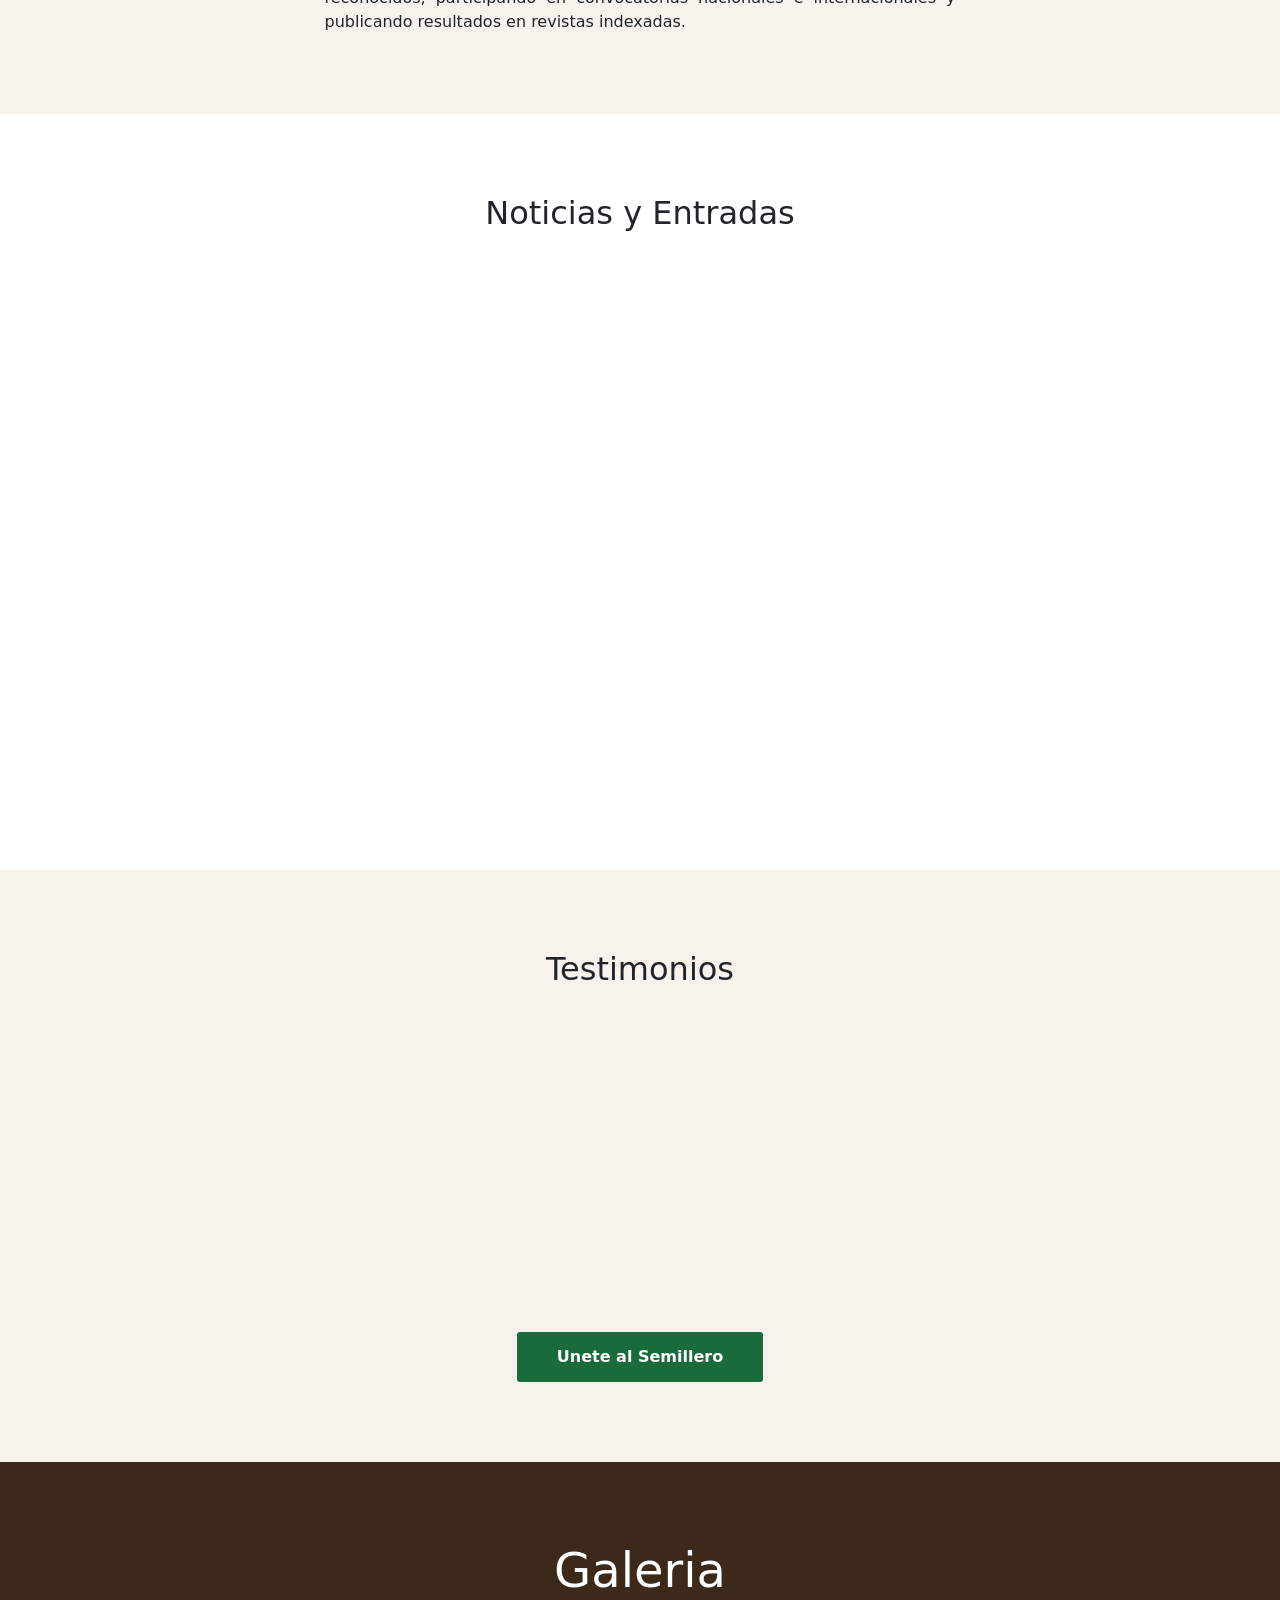
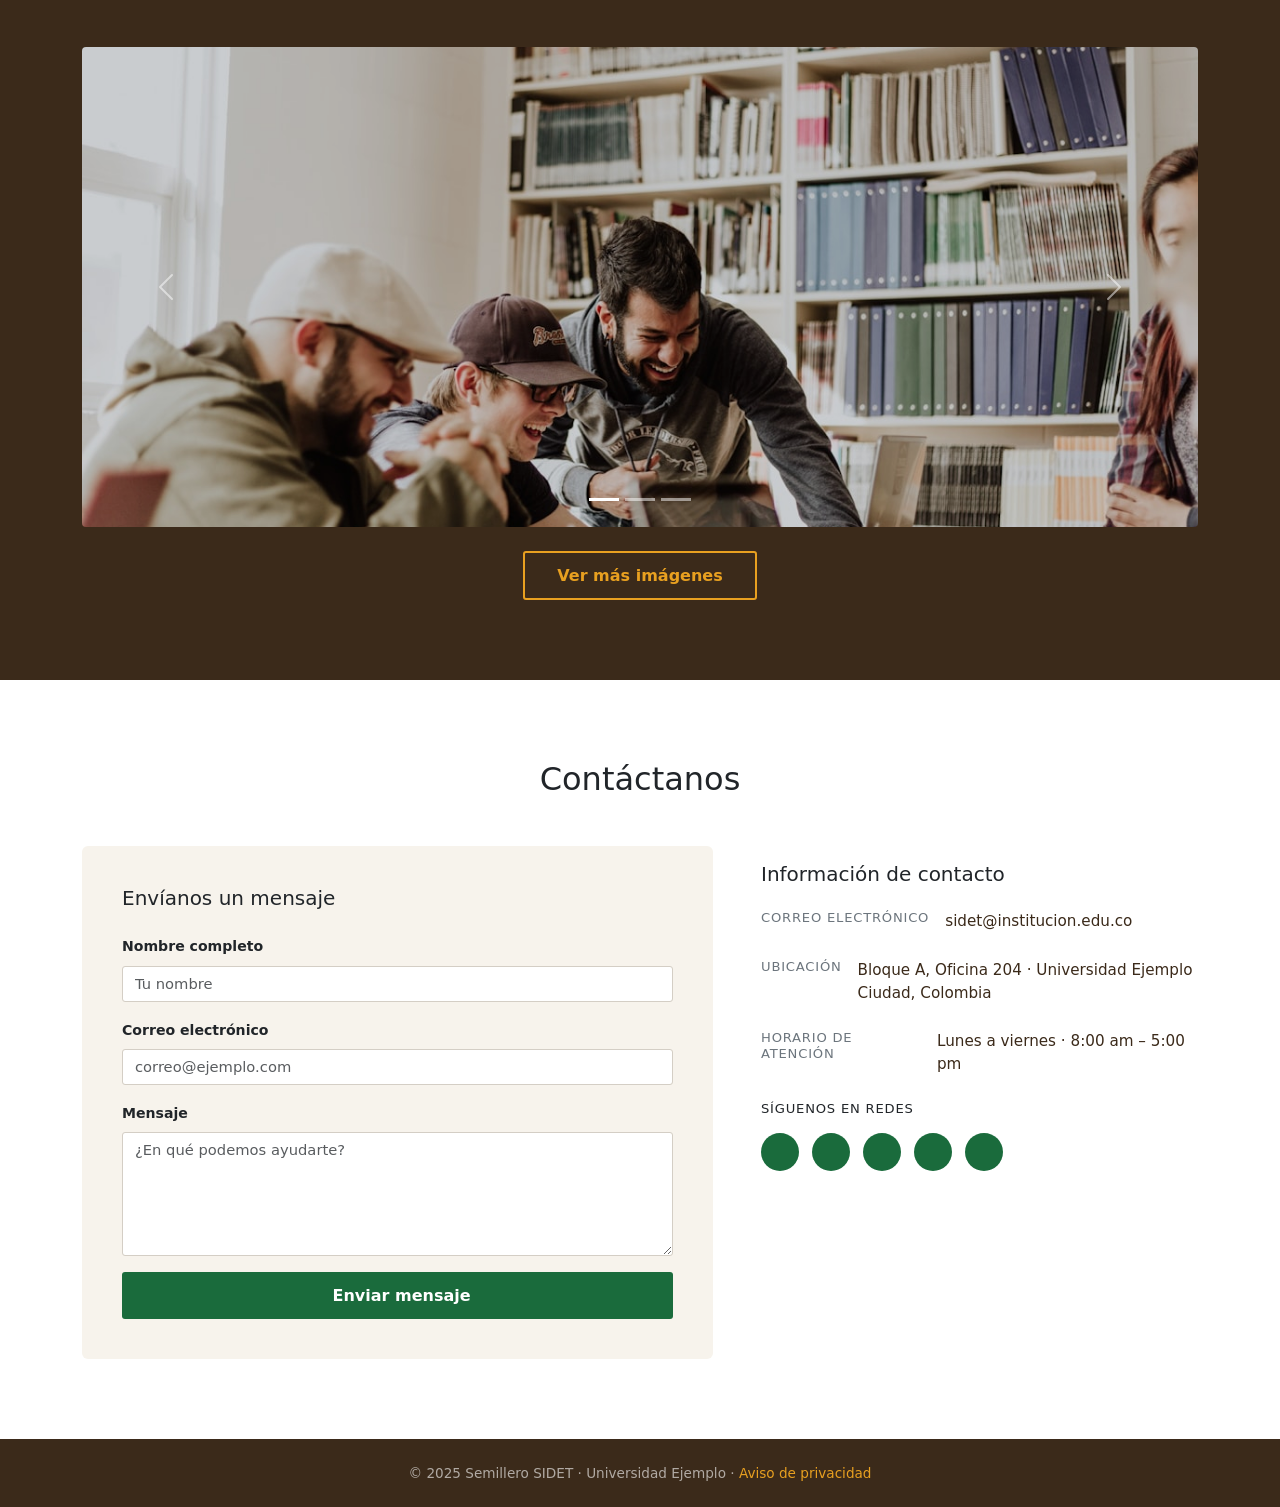
==== commit 6c2217f3: "animations and icons" ====
--- a/index.html
+++ b/index.html
@@ -8,6 +8,7 @@
     <link rel="stylesheet" href="./css/bootstrap.css">
     <link rel="stylesheet" href="./css/styles.css">
     <link rel="stylesheet" href="./css/lightbox.css">
+    <link rel="stylesheet" href="./css/aos.css">
 </head>
 
 <body>
@@ -55,7 +56,7 @@
         <div class="container">
             <div class="row justify-content-center">
                 <div class="col-lg-8 text-center">
-                    <blockquote class="lema">
+                    <blockquote data-aos="fade-up" class="lema">
                         Innovamos hoy para transformar el mañana.
                         <footer>— Lema del Semillero SIDET</footer>
                     </blockquote>
@@ -65,8 +66,8 @@
     </section>
 
     <section class="resumen-section">
-        <div class="container">
-            <div class="row align-items-center g-5">
+        <div class="container" data-aos="fade-up">
+            <div class="row align-items-center justify-content-center g-5">
                 <div class="col-lg-7">
                     <h2 class="section-title">Quiénes somos</h2>
                     <div class="resumen-card">
@@ -81,14 +82,14 @@
                             resultados en revistas indexadas.</p>
                     </div>
     </section>
-    <section class="blog-section">
+    <section class="blog-section" data-aos="fade-up">
         <div class="container">
             <div class="text-center mb-5">
                 <h2 class="section-title">Noticias y Entradas</h2>
             </div>
             <div class="row row-cols-1 row-cols-md-3 g-4">
                 <div class="col">
-                    <div class="blog-card card">
+                    <div class="blog-card card" data-aos="flip-right">
                         <img src="./img/blogHome/proyectoBiodiversidad.jpg" class="blog-card-img" alt="Entrada 1">
                         <div class="card-body d-flex flex-column">
                             <span class="blog-tag">Investigación</span>
@@ -104,7 +105,7 @@
                     </div>
                 </div>
                 <div class="col">
-                    <div class="blog-card card">
+                    <div class="blog-card card" data-aos="flip-right">
                         <img src="./img/blogHome/congresoNacional.jpg" class="blog-card-img" alt="Entrada 2">
                         <div class="card-body d-flex flex-column">
                             <span class="blog-tag">Evento</span>
@@ -120,7 +121,7 @@
                     </div>
                 </div>
                 <div class="col">
-                    <div class="blog-card card">
+                    <div class="blog-card card" data-aos="flip-right">
                         <img src="./img/blogHome/convocatoriaNuevosIntegrantes.jpg" class="blog-card-img"
                             alt="Entrada 3">
                         <div class="card-body d-flex flex-column">
@@ -141,14 +142,14 @@
     </section>
 
     <section class="testimonios-section">
-        <div class="container">
+        <div class="container" data-aos="fade-up">
             <div class="text-center mb-5">
                 <h2 class="section-title">Testimonios</h2>
             </div>
 
             <div class="row row-cols-1 row-cols-md-3 g-4">
                 <div class="col">
-                    <div class="testimonio-card card">
+                    <div class="testimonio-card card" data-aos="flip-left">
                         <p class="testimonio-texto">Pertenecer al Semillero Innova transformó mi visión académica.
                             Aprendí a investigar con rigor
                             y a trabajar en equipo para resolver problemas reales de nuestra región.</p>
@@ -162,7 +163,7 @@
                     </div>
                 </div>
                 <div class="col">
-                    <div class="testimonio-card card">
+                    <div class="testimonio-card card" data-aos="flip-left">
                         <p class="testimonio-texto">Gracias al semillero publiqué mi primer artículo científico en
                             tercer semestre. El
                             acompañamiento de los docentes y el ambiente colaborativo hacen la diferencia.</p>
@@ -176,7 +177,7 @@
                     </div>
                 </div>
                 <div class="col">
-                    <div class="testimonio-card card">
+                    <div class="testimonio-card card" data-aos="flip-left">
                         <p class="testimonio-texto">El semillero me dio herramientas metodológicas que aplico todos los
                             días en mi trabajo. Fue
                             la mejor decisión de mi carrera universitaria sin duda alguna.</p>
@@ -197,7 +198,7 @@
 
     </section>
     <section class="galeria-section">
-        <div class="container">
+        <div class="container" data-aos="fade-up">
             <div class="text-center mb-5">
                 <h2 class="section-title">Galeria</h2>
             </div>
@@ -243,7 +244,7 @@
 
     </section>
 
-    <section class="contacto-section" id="contactanos">
+    <section class="contacto-section" id="contactanos" data-aos="fade-up">
         <div class="container">
             <div class="text-center mb-5">
                 <h2 class="section-title">Contáctanos</h2>
@@ -302,11 +303,11 @@
                             style="font-size:.82rem; text-transform:uppercase; letter-spacing:.06em; color:var(--gris)">
                             Síguenos en redes</h6>
                         <div class="social-links">
-                            <a href="#" title="Facebook"><i class="bi bi-facebook"></i></a>
-                            <a href="#" title="Instagram"><i class="bi bi-instagram"></i></a>
-                            <a href="#" title="Twitter/X"><i class="bi bi-twitter-x"></i></a>
-                            <a href="#" title="YouTube"><i class="bi bi-youtube"></i></a>
-                            <a href="#" title="LinkedIn"><i class="bi bi-linkedin"></i></a>
+                            <a href="#" title="Facebook"><i class="fa-brands fa-facebook"></i></a>
+                            <a href="#" title="Instagram"><i class="fa-brands fa-instagram"></i></a>
+                            <a href="#" title="Twitter/X"><i class="fa-brands fa-x-twitter"></i></a>
+                            <a href="#" title="YouTube"><i class="fa-brands fa-youtube"></i></a>
+                            <a href="#" title="LinkedIn"><i class="fa-brands fa-linkedin"></i></a>
                         </div>
 
                     </div>
@@ -323,6 +324,11 @@
 
     <script src="./js/bootstrap.bundle.js"></script>
     <script src="./js/lightbox-plus-jquery.js"></script>
+    <script src="https://kit.fontawesome.com/3442208ed2.js" crossorigin="anonymous"></script>
+    <script src="./js/aos.js"></script>
+    <script>
+        AOS.init();
+    </script>
 </body>
 
 </html>
--- a/css/styles.css
+++ b/css/styles.css
@@ -525,7 +525,6 @@
     margin-bottom: 3rem;
 
     h2 {
-        color: #2E7D32;
         font-weight: 800;
         font-size: 2.5rem;
         margin-bottom: 0;
